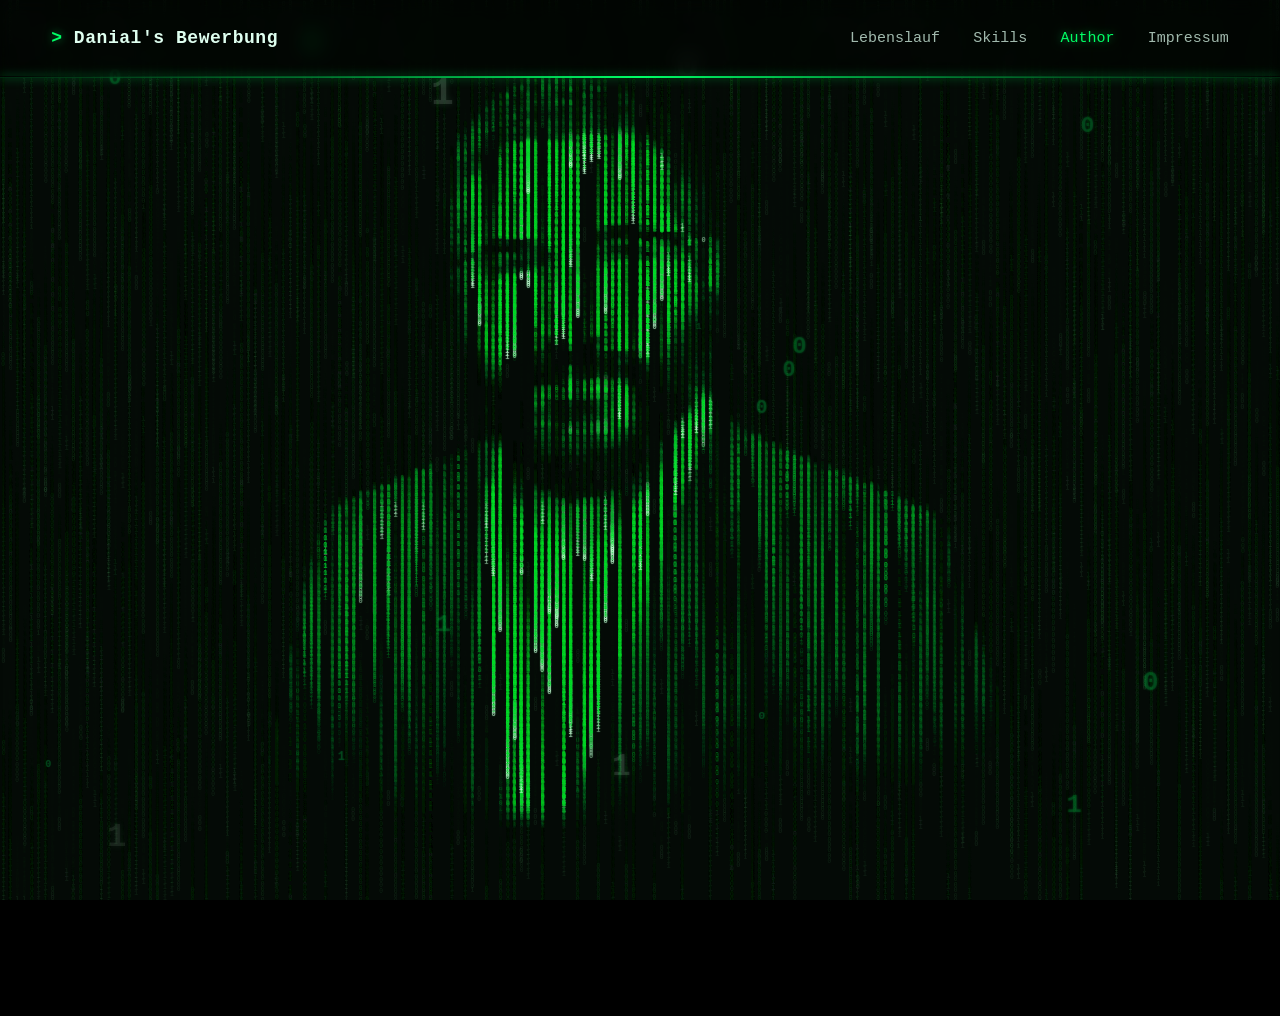
==== author_portrait/index.html @ da115d32 "Update index.html" ====
<!DOCTYPE html>
<html lang="de">
<head>
    <meta charset="UTF-8">
    <meta name="viewport" content="width=device-width, initial-scale=1.0">
    <title>Author Portrait</title>
    <link rel="icon" href="../media/favicon.svg" type="image/svg+xml">
    <link rel="stylesheet" href="stylesheet/style.css">
    <link rel="stylesheet" href="../navigation.css">
</head>
<body>

    <header class="site-header">
        <div class="nav-inner">

            <a class="nav-brand" href="../index.html#top">
                <span>&gt;</span> Danial's Bewerbung
            </a>

            <button class="nav-toggle"
                    type="button"
                    aria-label="Navigation öffnen"
                    aria-controls="mainNavigation"
                    aria-expanded="false">
                <span></span>
                <span></span>
                <span></span>
            </button>

            <nav id="mainNavigation"
                 class="nav-links"
                 aria-label="Hauptnavigation">
                <a class="nav-link" href="../index.html#lebenslauf">
                    Lebenslauf
                </a>

                <a class="nav-link" href="../index.html#skills">
                    Skills
                </a>

                <a class="nav-link"
                   href="index.html"
                   aria-current="page">
                    Author
                </a>

                <a class="nav-link"
                   href="../impressum_dsgvo/impressum.html">
                    Impressum
                </a>
            </nav>
        </div>

        <div class="nav-laser" aria-hidden="true"></div>
    </header>



    <section class="matrix-section">
        <canvas id="matrixPortrait"
                data-portrait="images/portrait.png"
                aria-label="Dynamisches Matrix-Porträt"></canvas>

        <div id="matrixHud" class="matrix-hud"></div>
    </section>

    <!-- News Banner ---------------------------------------------------------------->
    <div class="news-ticker" role="region" aria-label="Aktuelle Meldung">
    <div class="news-ticker__label">BREAKING NEWS</div>

        <div class="news-ticker__viewport">
            <p class="news-ticker__text">
            Achtung! Ein entflohener kreativer Informatiker wird gesucht!
            Das Unternehmen, das ihn zuerst findet und einstellt, wird mit
            seinen Talenten belohnt!
            </p>
        </div>
    </div>
<!-------------------------------------------------------------------------------->

    <script src="main.js"></script>
    <script src="../navigation.js"></script>
</body>
</html>
---- author_portrait/stylesheet/style.css ----
* {
    margin: 0;
    padding: 0;
    box-sizing: border-box;
}

html,
body {
    width: 100%;
    height: 100%;
    overflow: hidden;
    background: #000;
    font-family: monospace;
}

.matrix-section {
    position: relative;
    width: 100vw;
    height: 100vh;
    overflow: hidden;
    background: #000;
}

#matrixPortrait {
    display: block;
    width: 100%;
    height: 100%;
    background: #000;
}

.matrix-hud {
    position: fixed;
    left: 12px;
    bottom: 12px;
    z-index: 20;
    max-width: min(92vw, 460px);
    padding: 10px 12px;
    border: 1px solid rgba(0, 255, 102, 0.35);
    border-radius: 10px;
    background: rgba(0, 0, 0, 0.72);
    color: #93ffb5;
    font-size: 12px;
    line-height: 1.45;
    white-space: pre-line;
    pointer-events: none;
    user-select: text;
    backdrop-filter: blur(6px);
}

/* News Banner ***********************************************************/

.news-ticker {
    position: relative;
    z-index: 5;

    display: grid;
    grid-template-columns: auto minmax(0, 1fr);

    width: 100%;
    height: 38px;
    margin-top: 78px;

    overflow: hidden;

    background:
        linear-gradient(
            90deg,
            rgba(0, 30, 12, 0.98),
            rgba(0, 10, 4, 0.98)
        );

    border-top: 1px solid rgba(0, 255, 102, 0.35);
    border-bottom: 1px solid rgba(0, 255, 102, 0.45);

    color: #dffff0;

    font-family:
        "Cascadia Code",
        "Cascadia Mono",
        Consolas,
        monospace;

    box-shadow:
        0 0 18px rgba(0, 255, 102, 0.12),
        inset 0 0 14px rgba(0, 255, 102, 0.035);
}

.news-ticker__label {
    position: relative;
    z-index: 2;

    display: flex;
    align-items: center;

    padding: 0 1.1rem;

    background: #00ff66;
    color: #001a09;

    font-size: 0.75rem;
    font-weight: 900;
    letter-spacing: 0.08em;
    white-space: nowrap;

    box-shadow: 8px 0 18px rgba(0, 0, 0, 0.5);
}

.news-ticker__viewport {
    display: flex;
    align-items: center;
    min-width: 0;
    overflow: hidden;
}

.news-ticker__text {
    flex: 0 0 auto;

    min-width: max-content;
    margin: 0;
    padding-left: 100%;

    color: rgba(223, 255, 240, 0.9);

    font-size: 0.82rem;
    font-weight: 600;
    letter-spacing: 0.035em;
    white-space: nowrap;

    text-shadow:
        0 0 7px rgba(0, 255, 102, 0.45);

    animation: newsTickerMove 19s linear infinite;
}

@keyframes newsTickerMove {
    from {
        transform: translateX(0);
    }

    to {
        transform: translateX(-100%);
    }
}

.news-ticker:hover .news-ticker__text {
    animation-play-state: paused;
}

@media (max-width: 760px) {
    .news-ticker {
        height: 34px;
        margin-top: 68px;
    }

    .news-ticker__label {
        padding-inline: 0.7rem;
        font-size: 0.62rem;
    }

    .news-ticker__text {
        font-size: 0.72rem;
        animation-duration: 22s;
    }
}
---- navigation.css ----
* {
  box-sizing: border-box;
}

.site-header {
  position: fixed;
  top: 0;
  left: 0;
  right: 0;
  z-index: 9999;
  height: 78px;
  display: flex;
  align-items: center;
  padding: 0 clamp(1.2rem, 4vw, 4rem);
  background: rgba(0, 0, 0, 0.5);
  backdrop-filter: blur(10px);
  border-bottom: 1px solid rgba(0, 255, 102, 0.14);
}

.nav-inner {
  width: 100%;
  display: flex;
  align-items: center;
  justify-content: space-between;
  gap: 2rem;
}

.nav-brand {
  color: #dffff0;
  text-decoration: none;
  font-family: "Cascadia Code", "Cascadia Mono", Consolas, monospace;
  font-size: clamp(0.95rem, 1.5vw, 1.12rem);
  font-weight: 700;
  letter-spacing: 0.03em;
  white-space: nowrap;
}

.nav-brand span {
  color: #00ff66;
  text-shadow: 0 0 10px rgba(0, 255, 102, 0.55);
}

.nav-links {
  display: flex;
  align-items: center;
  gap: clamp(1rem, 2.6vw, 2.4rem);
}

.nav-link {
  color: rgba(223, 255, 240, 0.72);
  text-decoration: none;
  font-family: "Cascadia Code", "Cascadia Mono", Consolas, monospace;
  font-size: 0.92rem;
  transition:
    color 0.25s ease,
    text-shadow 0.25s ease;
}

.nav-link:hover,
.nav-link:focus-visible,
.nav-link[aria-current="page"] {
  color: #00ff66;
  text-shadow: 0 0 10px rgba(0, 255, 102, 0.55);
  outline: none;
}

.nav-laser {
  position: absolute;
  left: 0;
  bottom: -1px;
  width: 100%;
  height: 2px;
  overflow: hidden;
  background: linear-gradient(
    90deg,
    transparent,
    rgba(0, 255, 102, 0.35),
    #00ff66,
    rgba(0, 255, 102, 0.35),
    transparent
  );
  box-shadow: 0 0 10px rgba(0, 255, 102, 0.55);
}

.nav-toggle {
  display: none;
  position: relative;
  flex: 0 0 auto;
  width: 44px;
  height: 44px;
  padding: 0;
  border: 1px solid rgba(0, 255, 102, 0.22);
  background: rgba(0, 8, 3, 0.62);
  color: #00ff66;
  cursor: pointer;
  z-index: 2;
}

.nav-toggle span {
  position: absolute;
  left: 11px;
  width: 20px;
  height: 2px;
  border-radius: 99px;
  background: currentColor;
  box-shadow: 0 0 8px rgba(0, 255, 102, 0.55);
  transition:
    top 0.28s ease,
    transform 0.28s ease,
    opacity 0.2s ease;
}

.nav-toggle span:nth-child(1) {
  top: 14px;
}

.nav-toggle span:nth-child(2) {
  top: 21px;
}

.nav-toggle span:nth-child(3) {
  top: 28px;
}

body.mobile-nav-open .nav-toggle span:nth-child(1) {
  top: 21px;
  transform: rotate(45deg);
}

body.mobile-nav-open .nav-toggle span:nth-child(2) {
  opacity: 0;
}

body.mobile-nav-open .nav-toggle span:nth-child(3) {
  top: 21px;
  transform: rotate(-45deg);
}

@media (max-width: 760px) {
  body.mobile-nav-open {
    overflow: hidden;
  }

  .site-header {
    height: 68px;
    padding-inline: 1rem;
  }

  .nav-inner {
    min-width: 0;
    gap: 0.75rem;
  }

  .nav-brand {
    min-width: 0;
    max-width: calc(100vw - 76px);
    overflow: hidden;
    text-overflow: ellipsis;
    font-size: clamp(0.82rem, 4vw, 1rem);
  }

  .nav-toggle {
    display: block;
  }

  .nav-links {
    position: fixed;
    top: 68px;
    left: 0;
    right: 0;
    display: grid;
    align-content: start;
    gap: 0;
    max-height: calc(100dvh - 68px);
    padding: 0.7rem 1rem 1.2rem;
    overflow-y: auto;
    background:
      linear-gradient(
        180deg,
        rgba(0, 10, 4, 0.985),
        rgba(1, 5, 2, 0.985)
      );
    border-top: 1px solid rgba(0, 255, 102, 0.12);
    border-bottom: 1px solid rgba(0, 255, 102, 0.22);
    box-shadow: 0 18px 45px rgba(0, 0, 0, 0.55);
    opacity: 0;
    visibility: hidden;
    pointer-events: none;
    transform: translateY(-12px);
    transition:
      opacity 0.25s ease,
      visibility 0.25s ease,
      transform 0.25s ease;
  }

  body.mobile-nav-open .nav-links {
    opacity: 1;
    visibility: visible;
    pointer-events: auto;
    transform: translateY(0);
  }

  .nav-link {
    width: 100%;
    padding: 1rem 0.9rem;
    border-bottom: 1px solid rgba(0, 255, 102, 0.1);
    font-size: 0.94rem;
  }

  .nav-link:last-child {
    border-bottom: 0;
  }
}

/* Einheitliche Navigation auf allen Seiten */
.site-header {
  width: 100%;
  height: 78px;
  padding: 0 clamp(19px, 4vw, 64px);
  font-family:
    "Cascadia Code",
    "Cascadia Mono",
    Consolas,
    monospace;
}

.site-header .nav-inner {
  width: 100%;
  max-width: none;
  margin: 0;
  padding: 0;
}

.site-header .nav-brand {
  margin: 0;
  padding: 0;
  font-size: clamp(15px, 1.5vw, 18px);
  line-height: 1.2;
}

.site-header .nav-links {
  margin: 0;
  padding: 0;
  gap: clamp(16px, 2.6vw, 38px);
}

.site-header .nav-link {
  margin: 0;
  padding: 0;
  font-size: 15px;
  line-height: 1.2;
}

@media (max-width: 760px) {
  .site-header {
    height: 68px;
    padding-inline: 16px;
  }

  .site-header .nav-brand {
    font-size: clamp(13px, 4vw, 16px);
  }

  .site-header .nav-links {
    top: 68px;
  }

  .site-header .nav-link {
    padding: 16px 14px;
    font-size: 15px;
  }
}


/* ========================================
   Individuelle Browser-Scrollbar
======================================== */

/* Firefox */
html {
  scrollbar-width: thin;
  scrollbar-color: #00ff66 #020503;
}

/* Chrome, Edge, Brave, Safari */
html::-webkit-scrollbar {
  width: 10px;
}

html::-webkit-scrollbar-track {
  background: #020503;
  border-left: 1px solid rgba(0, 255, 102, 0.08);
}

html::-webkit-scrollbar-thumb {
  background: #00ff66;
  border-radius: 999px;
  border: 2px solid #020503;
  box-shadow:
    0 0 8px rgba(0, 255, 102, 0.75),
    0 0 18px rgba(0, 255, 102, 0.35);
}

html::-webkit-scrollbar-thumb:hover {
  background: #7dffa2;
  box-shadow:
    0 0 10px rgba(0, 255, 102, 0.95),
    0 0 24px rgba(0, 255, 102, 0.55);
}

html::-webkit-scrollbar-corner {
  background: #020503;
}
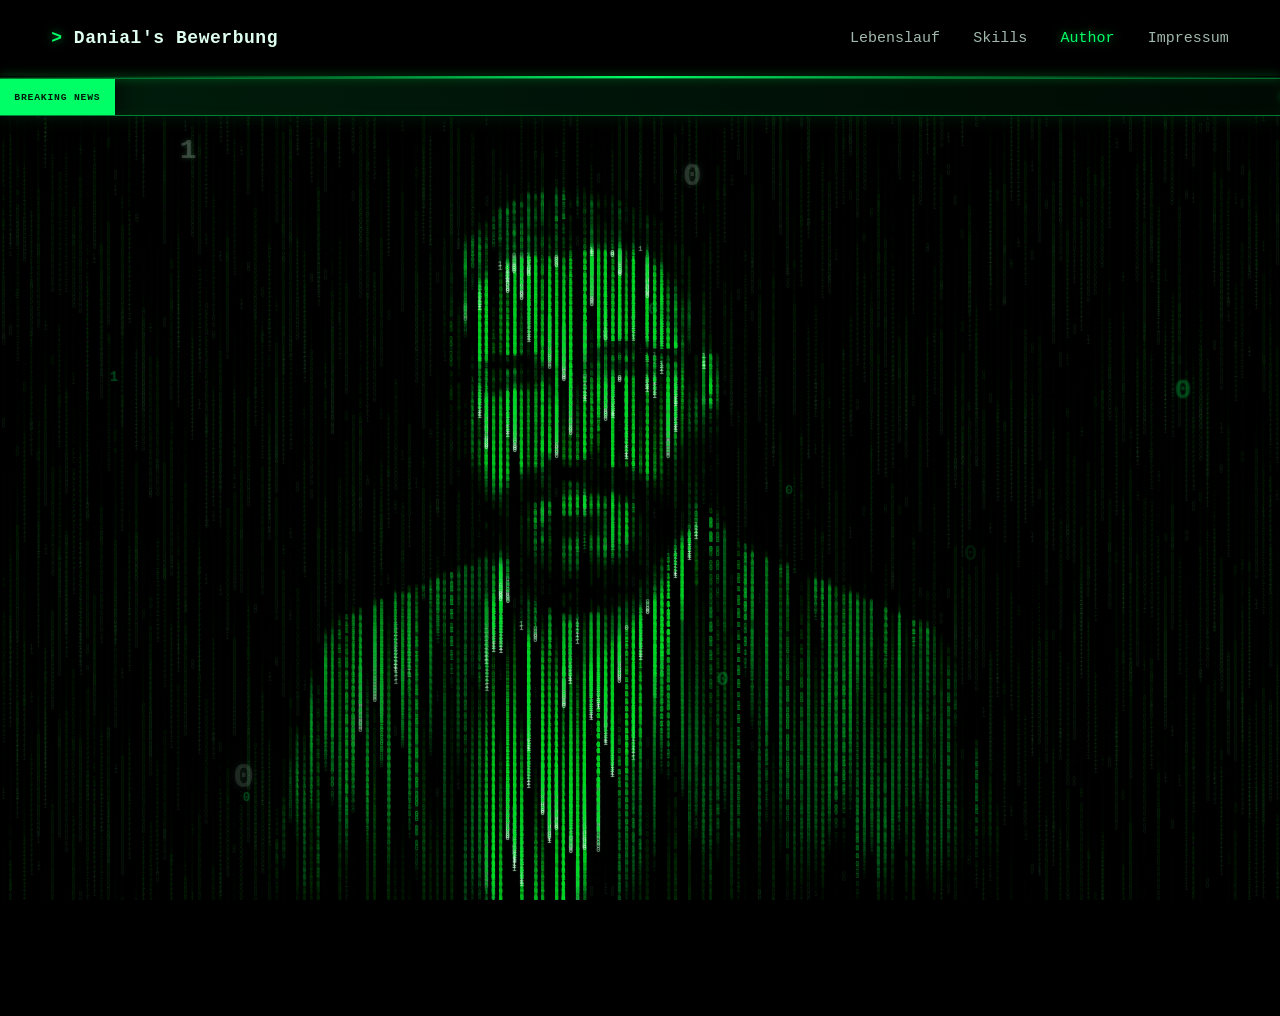
==== commit 003af6ac: "Update index.html" ====
--- a/author_portrait/index.html
+++ b/author_portrait/index.html
@@ -54,17 +54,7 @@
         <div class="nav-laser" aria-hidden="true"></div>
     </header>
 
-
-
-    <section class="matrix-section">
-        <canvas id="matrixPortrait"
-                data-portrait="images/portrait.png"
-                aria-label="Dynamisches Matrix-Porträt"></canvas>
-
-        <div id="matrixHud" class="matrix-hud"></div>
-    </section>
-
-    <!-- News Banner ---------------------------------------------------------------->
+<!-- News Banner ---------------------------------------------------------------->
     <div class="news-ticker" role="region" aria-label="Aktuelle Meldung">
     <div class="news-ticker__label">BREAKING NEWS</div>
 
@@ -78,6 +68,15 @@
     </div>
 <!-------------------------------------------------------------------------------->
 
+    <section class="matrix-section">
+        <canvas id="matrixPortrait"
+                data-portrait="images/portrait.png"
+                aria-label="Dynamisches Matrix-Porträt"></canvas>
+
+        <div id="matrixHud" class="matrix-hud"></div>
+    </section>
+
+
     <script src="main.js"></script>
     <script src="../navigation.js"></script>
 </body>
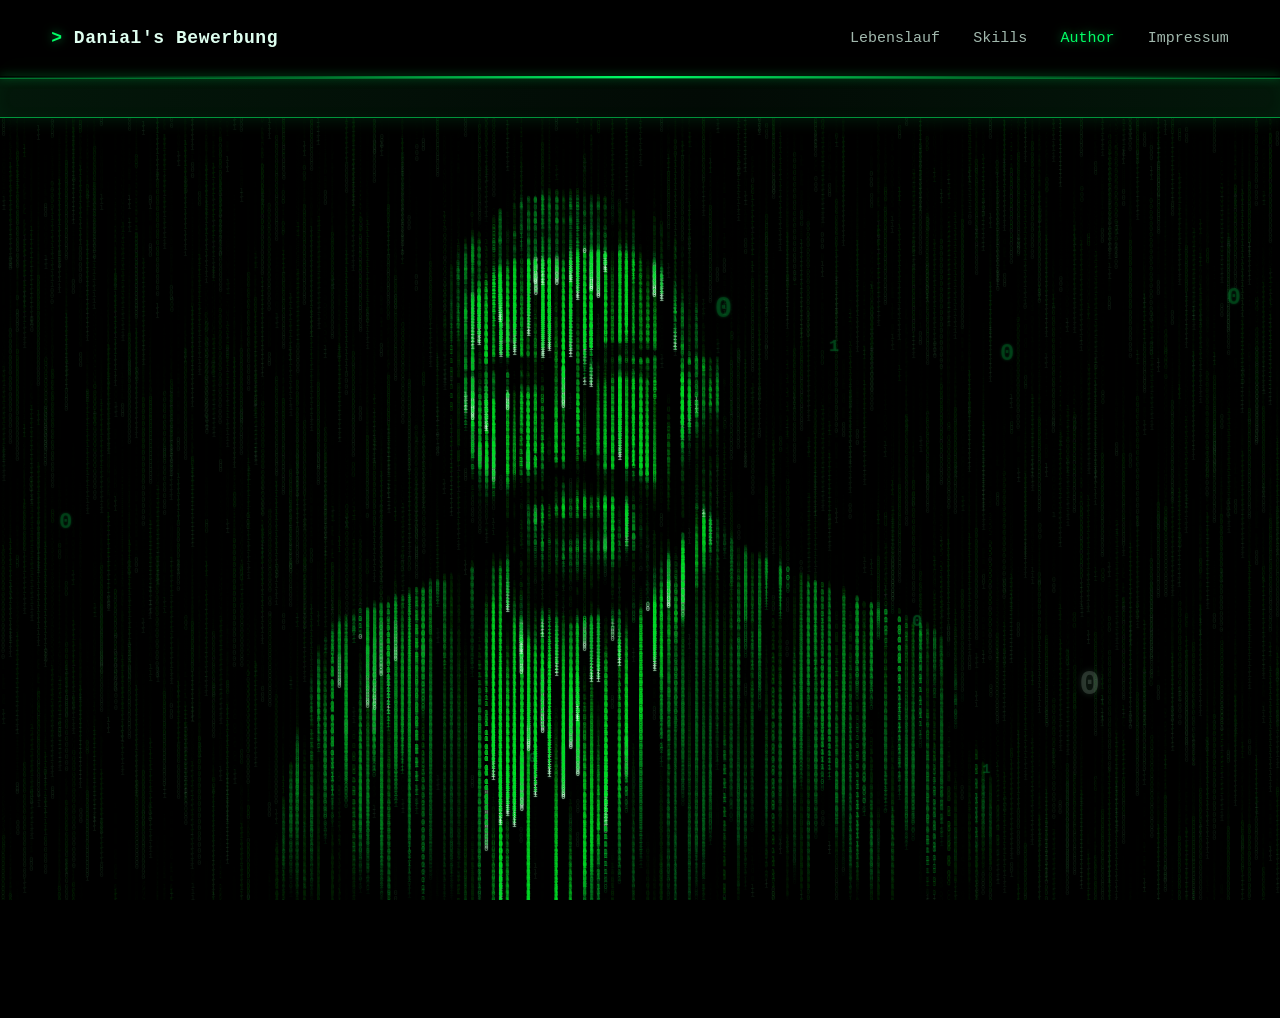
==== commit 80b4849d: "Update index.html" ====
--- a/author_portrait/index.html
+++ b/author_portrait/index.html
@@ -56,7 +56,7 @@
 
 <!-- News Banner ---------------------------------------------------------------->
     <div class="news-ticker" role="region" aria-label="Aktuelle Meldung">
-    <div class="news-ticker__label">BREAKING NEWS</div>
+    <!--<div class="news-ticker__label">BREAKING NEWS</div>-->
 
         <div class="news-ticker__viewport">
             <p class="news-ticker__text">
--- a/author_portrait/stylesheet/style.css
+++ b/author_portrait/stylesheet/style.css
@@ -49,116 +49,127 @@
 
 /* News Banner ***********************************************************/
 
+
+
+:root {
+    --author-header-height: 78px;
+    --news-ticker-height: 40px;
+}
+
+/* Gesamter Banner */
 .news-ticker {
     position: relative;
-    z-index: 5;
+    z-index: 100;
 
-    display: grid;
-    grid-template-columns: auto minmax(0, 1fr);
+    display: flex;
+    align-items: stretch;
 
     width: 100%;
-    height: 38px;
-    margin-top: 78px;
+    height: var(--news-ticker-height);
+    margin-top: var(--author-header-height);
 
     overflow: hidden;
+    isolation: isolate;
 
     background:
         linear-gradient(
             90deg,
-            rgba(0, 30, 12, 0.98),
-            rgba(0, 10, 4, 0.98)
+            #03170a 0%,
+            #020a05 55%,
+            #03170a 100%
         );
 
     border-top: 1px solid rgba(0, 255, 102, 0.35);
-    border-bottom: 1px solid rgba(0, 255, 102, 0.45);
+    border-bottom: 1px solid rgba(0, 255, 102, 0.55);
 
-    color: #dffff0;
+    box-shadow:
+        0 0 18px rgba(0, 255, 102, 0.14),
+        inset 0 0 16px rgba(0, 255, 102, 0.035);
 
     font-family:
         "Cascadia Code",
         "Cascadia Mono",
         Consolas,
         monospace;
-
-    box-shadow:
-        0 0 18px rgba(0, 255, 102, 0.12),
-        inset 0 0 14px rgba(0, 255, 102, 0.035);
 }
 
+/* Grünes Feld links 
 .news-ticker__label {
     position: relative;
     z-index: 2;
 
     display: flex;
     align-items: center;
+    justify-content: center;
 
-    padding: 0 1.1rem;
+    flex: 0 0 auto;
+    padding: 0 1.15rem;
 
     background: #00ff66;
     color: #001a09;
 
-    font-size: 0.75rem;
+    font-size: 0.74rem;
     font-weight: 900;
     letter-spacing: 0.08em;
     white-space: nowrap;
 
-    box-shadow: 8px 0 18px rgba(0, 0, 0, 0.5);
+    box-shadow:
+        7px 0 18px rgba(0, 0, 0, 0.75),
+        0 0 14px rgba(0, 255, 102, 0.25);
 }
+*/
 
+/* Sichtbarer Laufbereich */
 .news-ticker__viewport {
-    display: flex;
-    align-items: center;
+    position: relative;
+
+    flex: 1 1 auto;
     min-width: 0;
+    height: 100%;
+
     overflow: hidden;
 }
 
+/* Bewegter Text */
 .news-ticker__text {
-    flex: 0 0 auto;
+    position: absolute;
+    top: 0;
+    left: 100%;
 
-    min-width: max-content;
+    display: flex;
+    align-items: center;
+
+    width: max-content;
+    height: 100%;
+
     margin: 0;
-    padding-left: 100%;
+    padding: 0 2rem;
 
-    color: rgba(223, 255, 240, 0.9);
+    color: #dffff0;
 
     font-size: 0.82rem;
     font-weight: 600;
     letter-spacing: 0.035em;
+    line-height: 1;
     white-space: nowrap;
 
     text-shadow:
-        0 0 7px rgba(0, 255, 102, 0.45);
+        0 0 7px rgba(0, 255, 102, 0.55);
 
-    animation: newsTickerMove 19s linear infinite;
+    animation: authorNewsTicker 20s linear infinite;
+    will-change: transform;
 }
 
-@keyframes newsTickerMove {
+@keyframes authorNewsTicker {
     from {
         transform: translateX(0);
     }
 
     to {
-        transform: translateX(-100%);
+        transform: translateX(calc(-100% - 100vw));
     }
 }
 
 .news-ticker:hover .news-ticker__text {
     animation-play-state: paused;
 }
-
-@media (max-width: 760px) {
-    .news-ticker {
-        height: 34px;
-        margin-top: 68px;
-    }
-
-    .news-ticker__label {
-        padding-inline: 0.7rem;
-        font-size: 0.62rem;
-    }
-
-    .news-ticker__text {
-        font-size: 0.72rem;
-        animation-duration: 22s;
-    }
-}
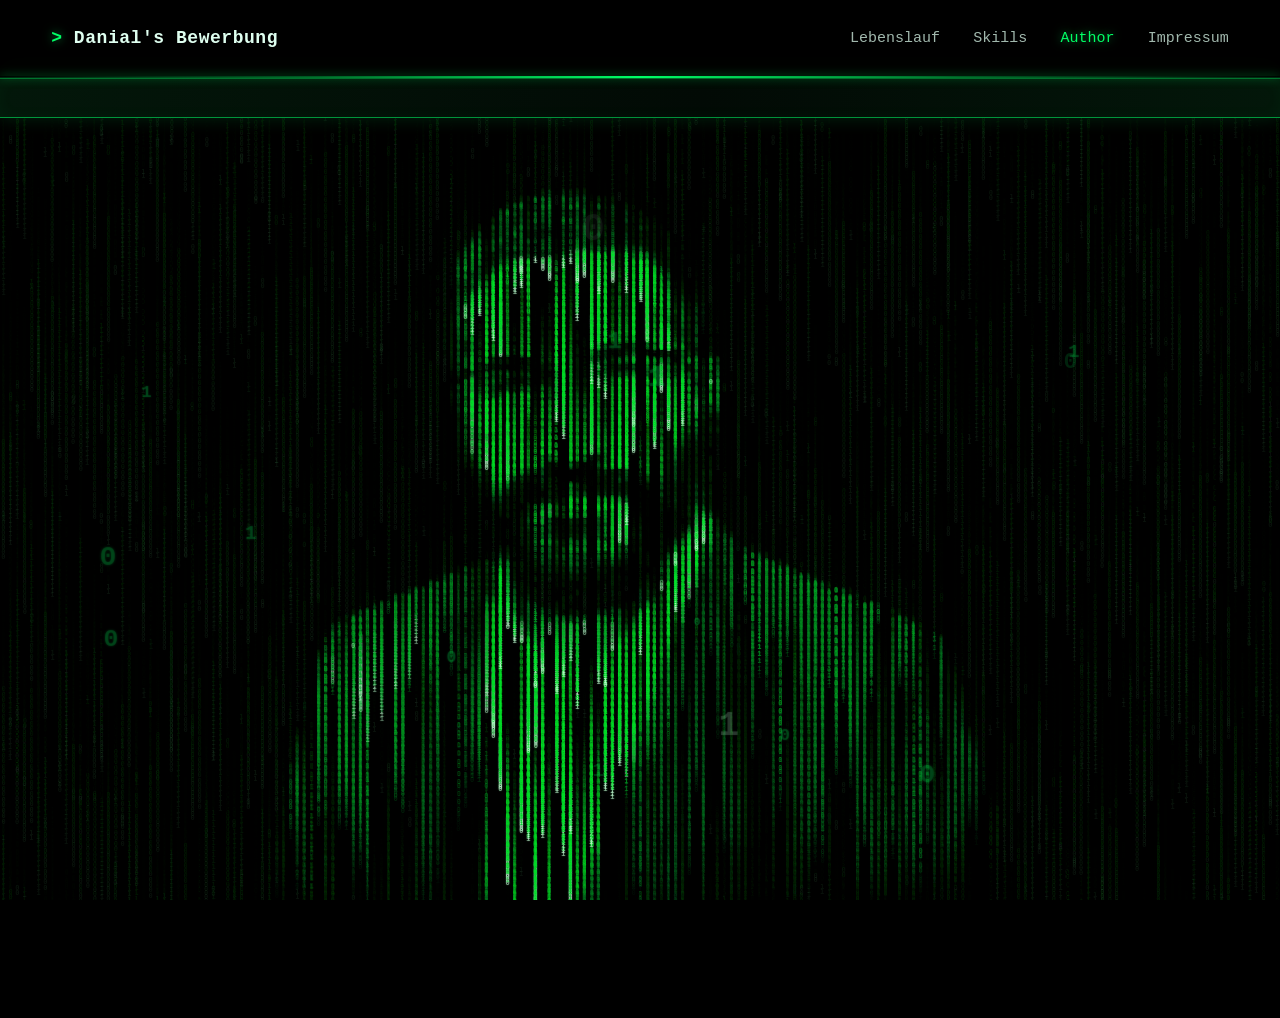
==== commit c4548815: "Update index.html" ====
--- a/author_portrait/index.html
+++ b/author_portrait/index.html
@@ -55,17 +55,16 @@
     </header>
 
 <!-- News Banner ---------------------------------------------------------------->
-    <div class="news-ticker" role="region" aria-label="Aktuelle Meldung">
-    <!--<div class="news-ticker__label">BREAKING NEWS</div>-->
-
-        <div class="news-ticker__viewport">
-            <p class="news-ticker__text">
+<div class="news-ticker" role="region" aria-label="Breaking News">
+    <div class="news-ticker__viewport">
+        <p class="news-ticker__text">
+            <strong>BREAKING NEWS:</strong>
             Achtung! Ein entflohener kreativer Informatiker wird gesucht!
-            Das Unternehmen, das ihn zuerst findet und einstellt, wird mit
-            seinen Talenten belohnt!
-            </p>
-        </div>
+            Das Unternehmen, das ihn zuerst findet und einstellt,
+            wird mit seinen Talenten belohnt!
+        </p>
     </div>
+</div>
 <!-------------------------------------------------------------------------------->
 
     <section class="matrix-section">
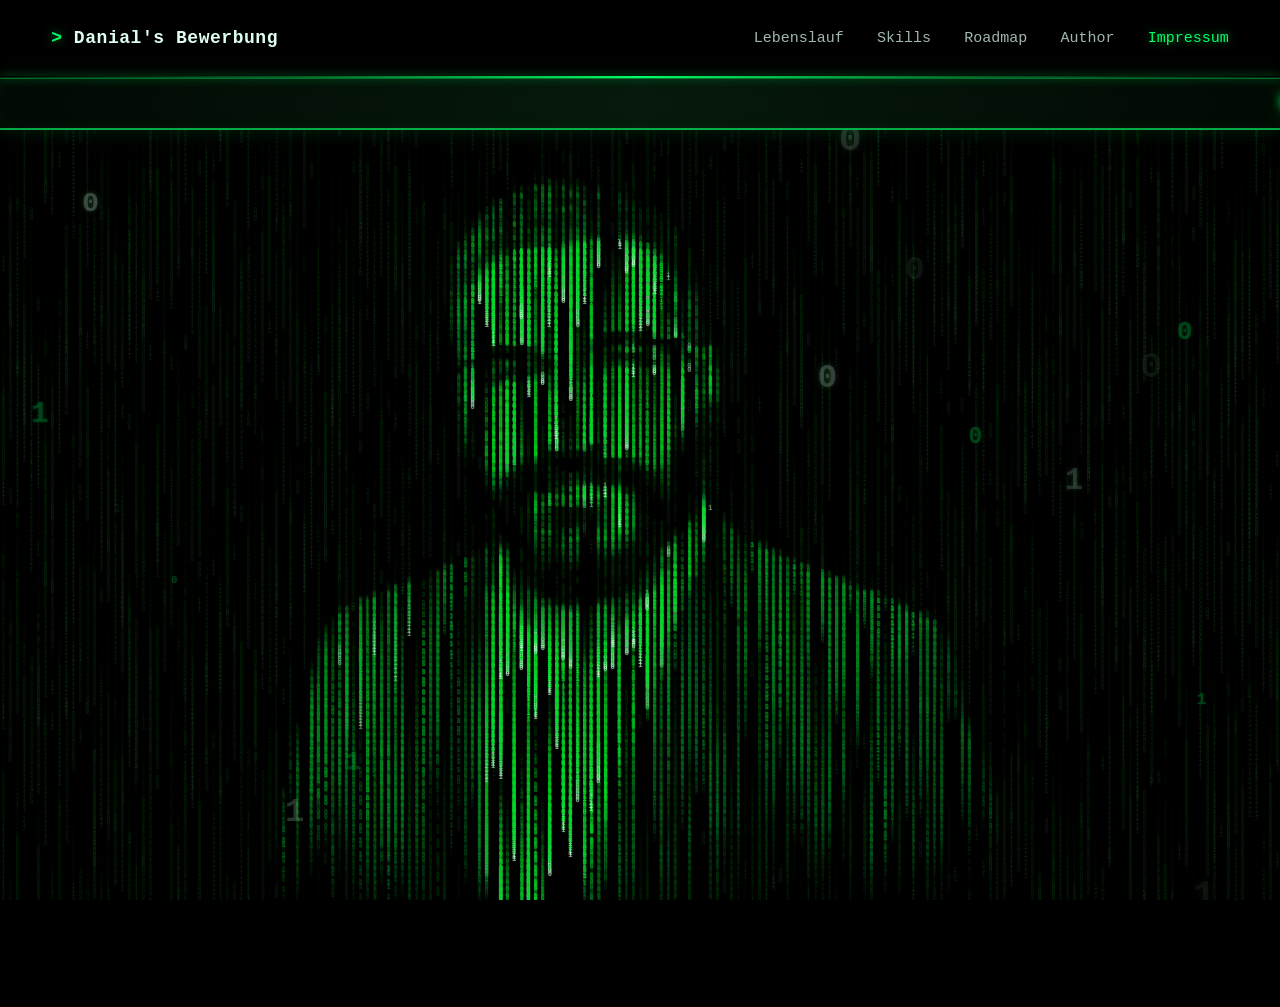
==== commit 7d0ba050: "Update index.html" ====
--- a/author_portrait/index.html
+++ b/author_portrait/index.html
@@ -28,27 +28,36 @@
             </button>
 
             <nav id="mainNavigation"
-                 class="nav-links"
-                 aria-label="Hauptnavigation">
-                <a class="nav-link" href="../index.html#lebenslauf">
-                    Lebenslauf
-                </a>
+     class="nav-links"
+     aria-label="Hauptnavigation">
 
-                <a class="nav-link" href="../index.html#skills">
-                    Skills
-                </a>
+    <a class="nav-link"
+       href="../index.html#lebenslauf">
+        Lebenslauf
+    </a>
 
-                <a class="nav-link"
-                   href="index.html"
-                   aria-current="page">
-                    Author
-                </a>
+    <a class="nav-link"
+       href="../index.html#skills">
+        Skills
+    </a>
 
-                <a class="nav-link"
-                   href="../impressum_dsgvo/impressum.html">
-                    Impressum
-                </a>
-            </nav>
+    <a class="nav-link"
+       href="../index.html#learning">
+        Roadmap
+    </a>
+
+    <a class="nav-link"
+       href="../author_portrait/index.html">
+        Author
+    </a>
+
+    <a class="nav-link"
+       href="impressum.html"
+       aria-current="page">
+        Impressum
+    </a>
+
+</nav>
         </div>
 
         <div class="nav-laser" aria-hidden="true"></div>
--- a/author_portrait/stylesheet/style.css
+++ b/author_portrait/stylesheet/style.css
@@ -48,25 +48,24 @@
 }
 
 /* News Banner ***********************************************************/
-
-
-
 :root {
     --author-header-height: 78px;
-    --news-ticker-height: 40px;
+    --news-ticker-height: 52px;
 }
 
-/* Gesamter Banner */
 .news-ticker {
     position: relative;
     z-index: 100;
 
-    display: flex;
-    align-items: stretch;
-
     width: 100%;
     height: var(--news-ticker-height);
     margin-top: var(--author-header-height);
+
+    /*
+     * Der folgende Wert zieht das Porträt ungefähr um die
+     * halbe Bannerhöhe nach oben.
+     */
+    margin-bottom: calc(var(--news-ticker-height) * -0.45);
 
     overflow: hidden;
     isolation: isolate;
@@ -74,17 +73,17 @@
     background:
         linear-gradient(
             90deg,
-            #03170a 0%,
-            #020a05 55%,
-            #03170a 100%
+            #020904 0%,
+            #06190c 50%,
+            #020904 100%
         );
 
     border-top: 1px solid rgba(0, 255, 102, 0.35);
-    border-bottom: 1px solid rgba(0, 255, 102, 0.55);
+    border-bottom: 2px solid rgba(0, 255, 102, 0.65);
 
     box-shadow:
-        0 0 18px rgba(0, 255, 102, 0.14),
-        inset 0 0 16px rgba(0, 255, 102, 0.035);
+        0 0 20px rgba(0, 255, 102, 0.14),
+        inset 0 0 18px rgba(0, 255, 102, 0.045);
 
     font-family:
         "Cascadia Code",
@@ -93,71 +92,48 @@
         monospace;
 }
 
-/* Grünes Feld links 
-.news-ticker__label {
+.news-ticker__viewport {
     position: relative;
-    z-index: 2;
-
     display: flex;
     align-items: center;
-    justify-content: center;
 
-    flex: 0 0 auto;
-    padding: 0 1.15rem;
-
-    background: #00ff66;
-    color: #001a09;
-
-    font-size: 0.74rem;
-    font-weight: 900;
-    letter-spacing: 0.08em;
-    white-space: nowrap;
-
-    box-shadow:
-        7px 0 18px rgba(0, 0, 0, 0.75),
-        0 0 14px rgba(0, 255, 102, 0.25);
-}
-*/
-
-/* Sichtbarer Laufbereich */
-.news-ticker__viewport {
-    position: relative;
-
-    flex: 1 1 auto;
-    min-width: 0;
+    width: 100%;
     height: 100%;
-
     overflow: hidden;
 }
 
-/* Bewegter Text */
 .news-ticker__text {
-    position: absolute;
-    top: 0;
-    left: 100%;
+    flex: 0 0 auto;
 
-    display: flex;
-    align-items: center;
+    min-width: max-content;
+    margin: 0;
+    padding-left: 100%;
+    padding-right: 4rem;
 
-    width: max-content;
-    height: 100%;
+    color: #eafff0;
 
-    margin: 0;
-    padding: 0 2rem;
-
-    color: #dffff0;
-
-    font-size: 0.82rem;
-    font-weight: 600;
+    font-size: clamp(1rem, 1.55vw, 1.35rem);
+    font-weight: 900;
+    line-height: 1;
     letter-spacing: 0.035em;
-    line-height: 1;
     white-space: nowrap;
 
     text-shadow:
-        0 0 7px rgba(0, 255, 102, 0.55);
+        0 0 7px rgba(0, 255, 102, 0.55),
+        0 0 20px rgba(0, 255, 102, 0.18);
 
-    animation: authorNewsTicker 20s linear infinite;
+    animation: authorNewsTicker 36s linear infinite; /*tempo*/
     will-change: transform;
+}
+
+.news-ticker__text strong {
+    color: #00ff66;
+    font-weight: 950;
+    letter-spacing: 0.08em;
+
+    text-shadow:
+        0 0 8px rgba(0, 255, 102, 0.9),
+        0 0 24px rgba(0, 255, 102, 0.4);
 }
 
 @keyframes authorNewsTicker {
@@ -166,7 +142,7 @@
     }
 
     to {
-        transform: translateX(calc(-100% - 100vw));
+        transform: translateX(-100%);
     }
 }
 
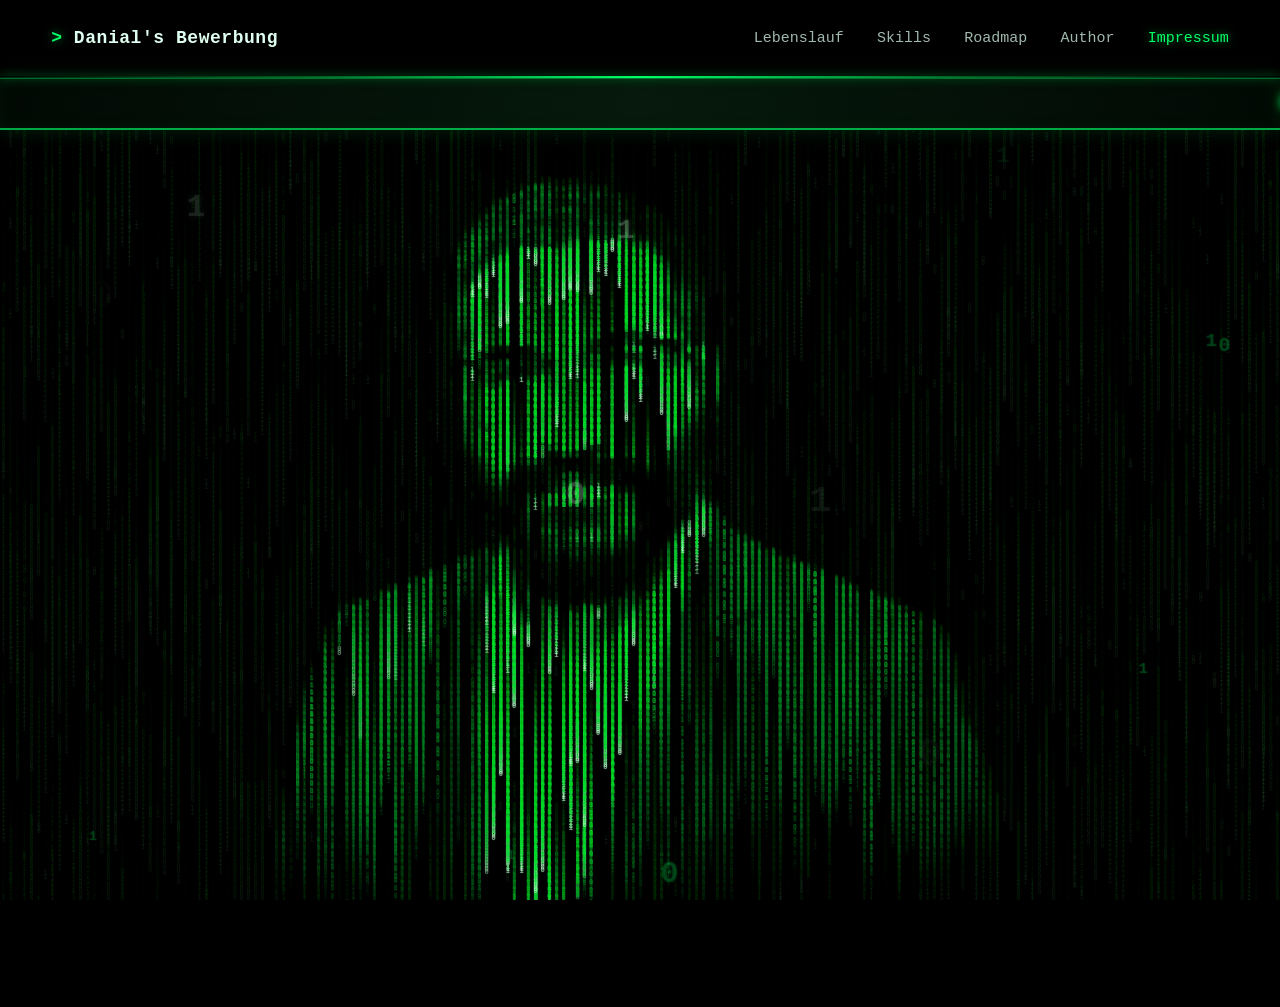
==== commit 212224fc: "Update index.html" ====
--- a/author_portrait/index.html
+++ b/author_portrait/index.html
@@ -52,7 +52,7 @@
     </a>
 
     <a class="nav-link"
-       href="impressum.html"
+       href="../impressum_dsgvo/impressum.html"
        aria-current="page">
         Impressum
     </a>
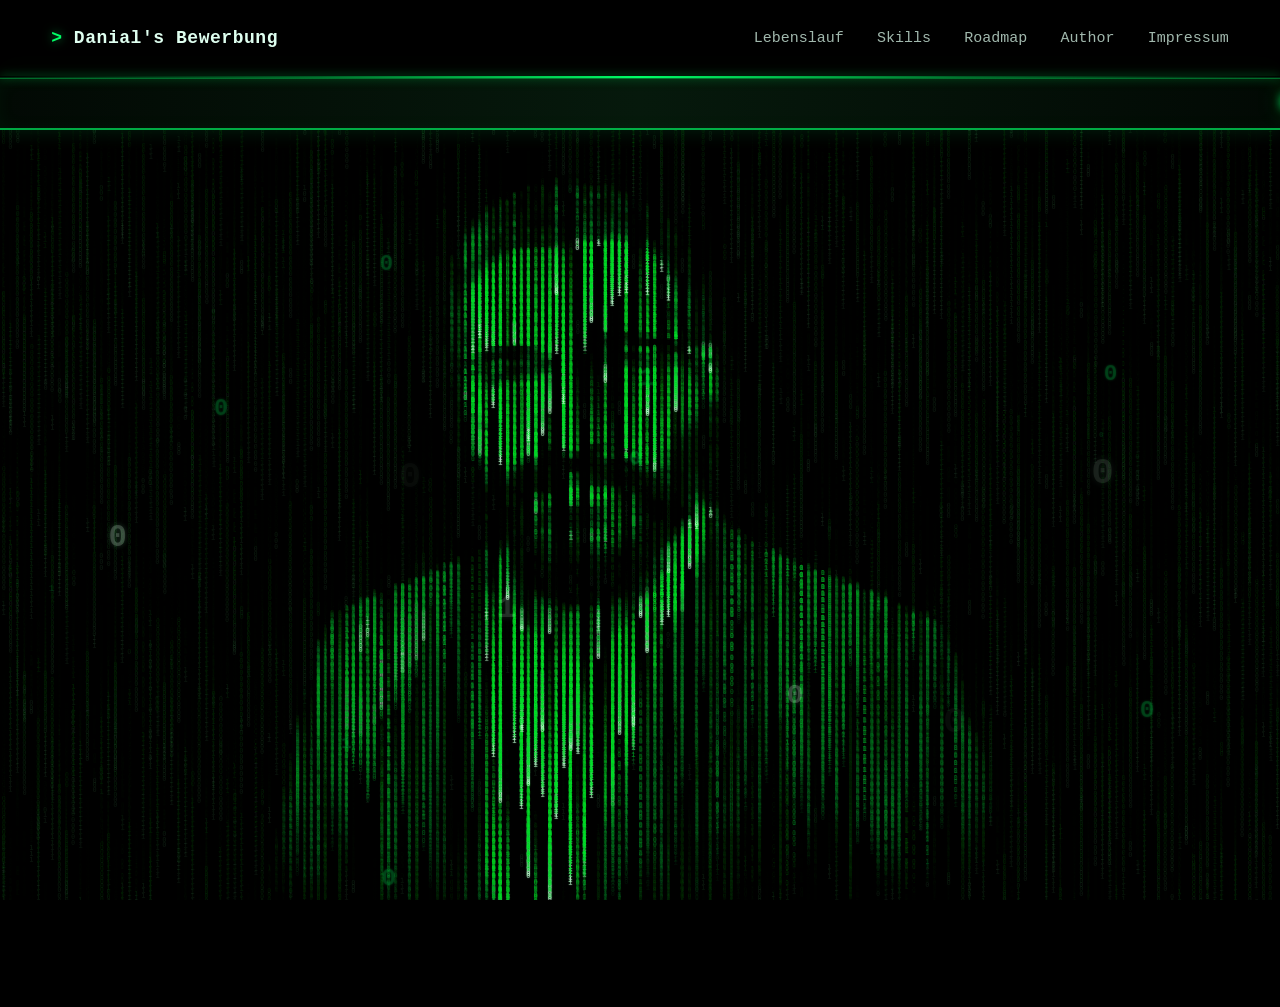
==== commit e4522310: "Update index.html" ====
--- a/author_portrait/index.html
+++ b/author_portrait/index.html
@@ -52,8 +52,7 @@
     </a>
 
     <a class="nav-link"
-       href="../impressum_dsgvo/impressum.html"
-       aria-current="page">
+       href="../impressum_dsgvo/impressum.html">
         Impressum
     </a>
 
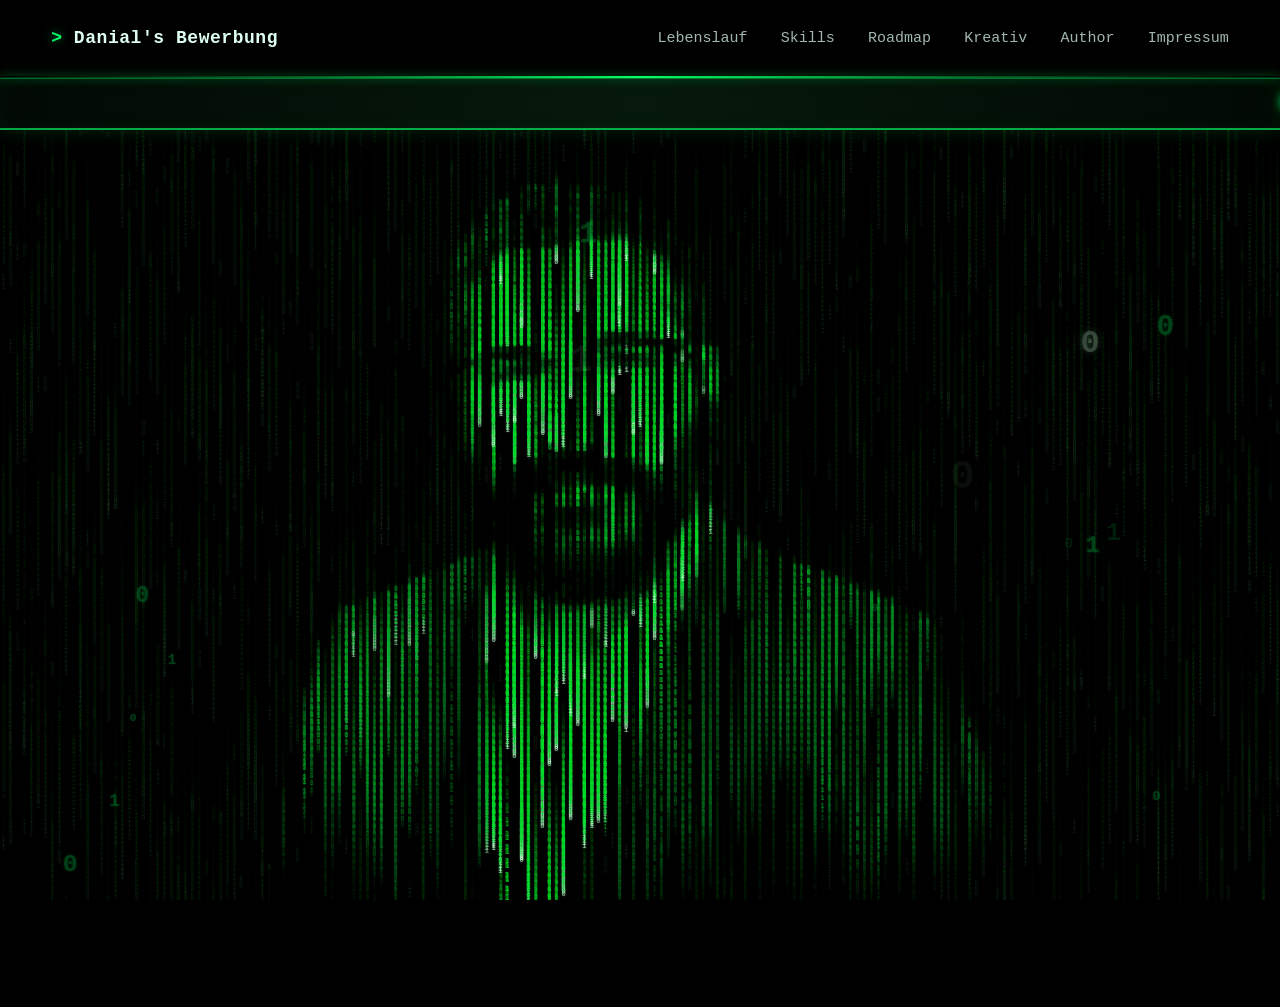
==== commit 1fa421b0: "Update index.html" ====
--- a/author_portrait/index.html
+++ b/author_portrait/index.html
@@ -47,6 +47,11 @@
     </a>
 
     <a class="nav-link"
+       href="../kreativ/kreativ.html">
+        Kreativ
+    </a>
+
+    <a class="nav-link"
        href="../author_portrait/index.html">
         Author
     </a>
